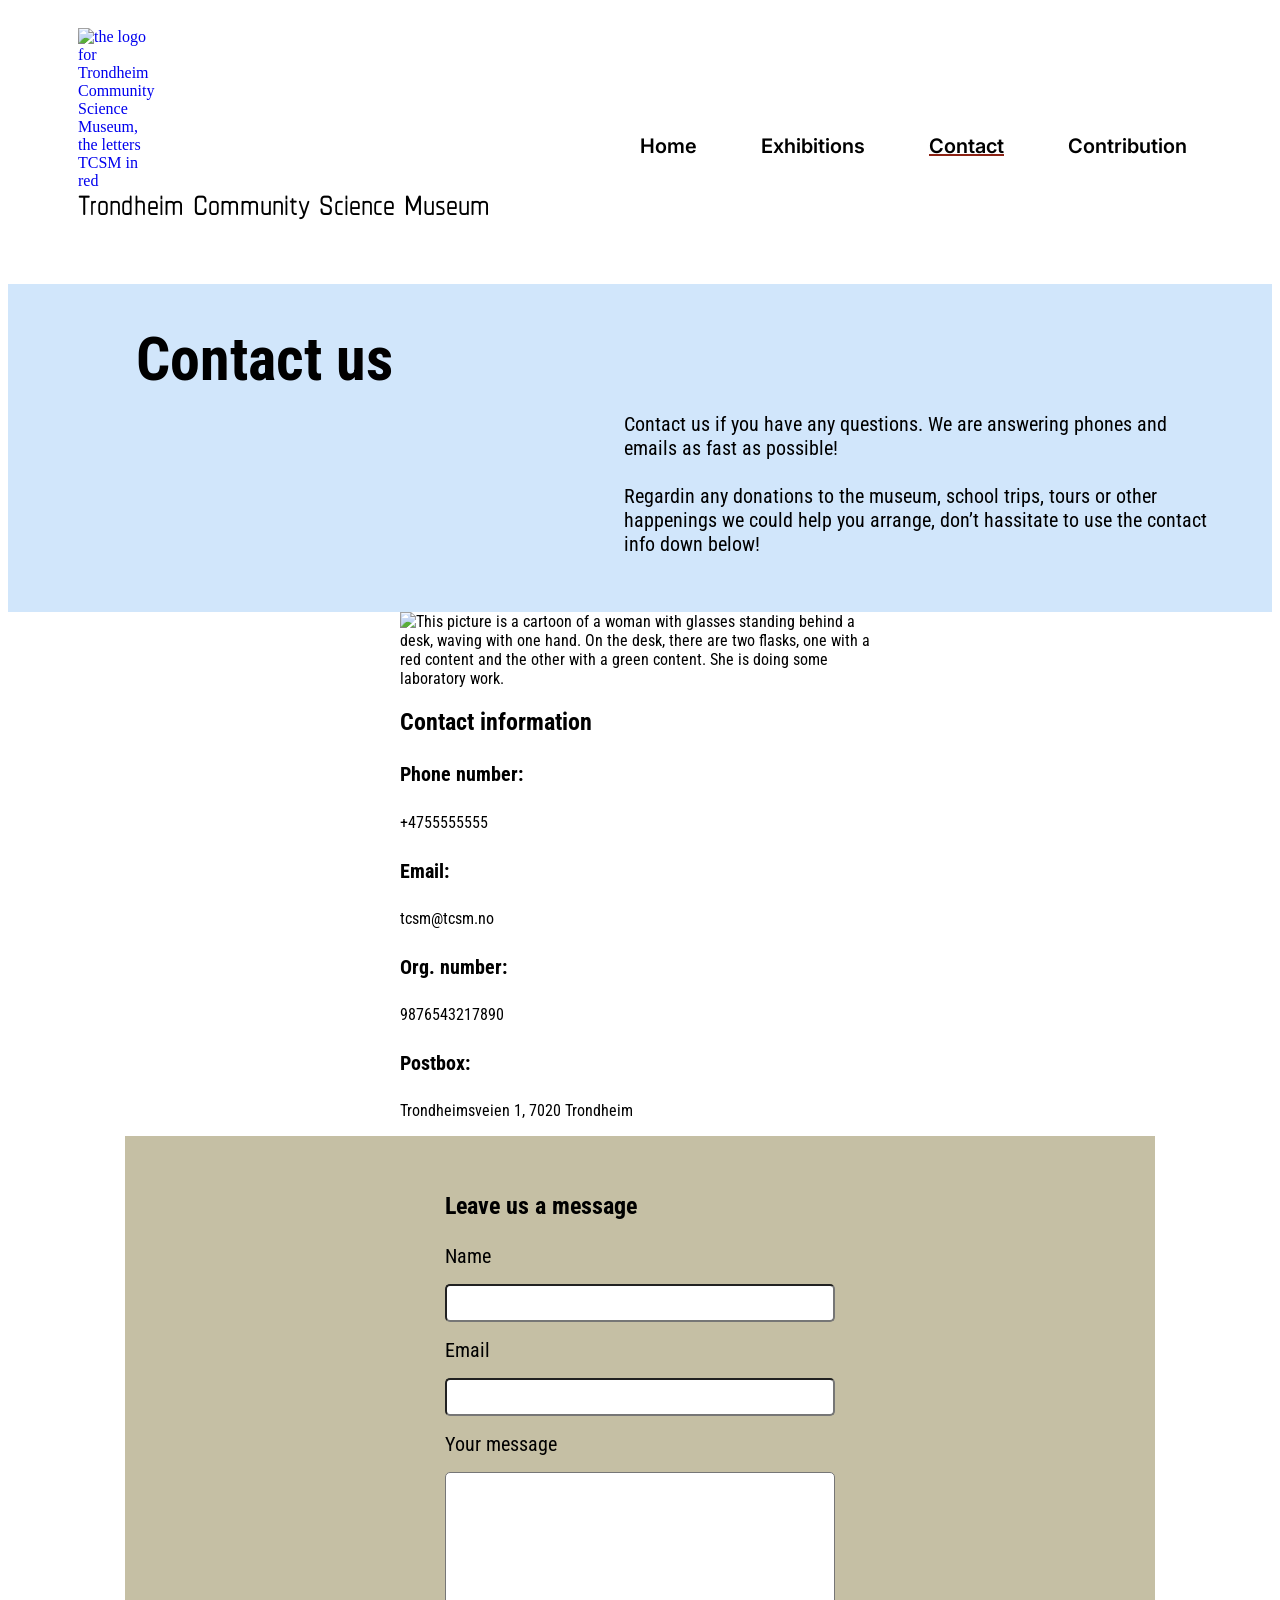
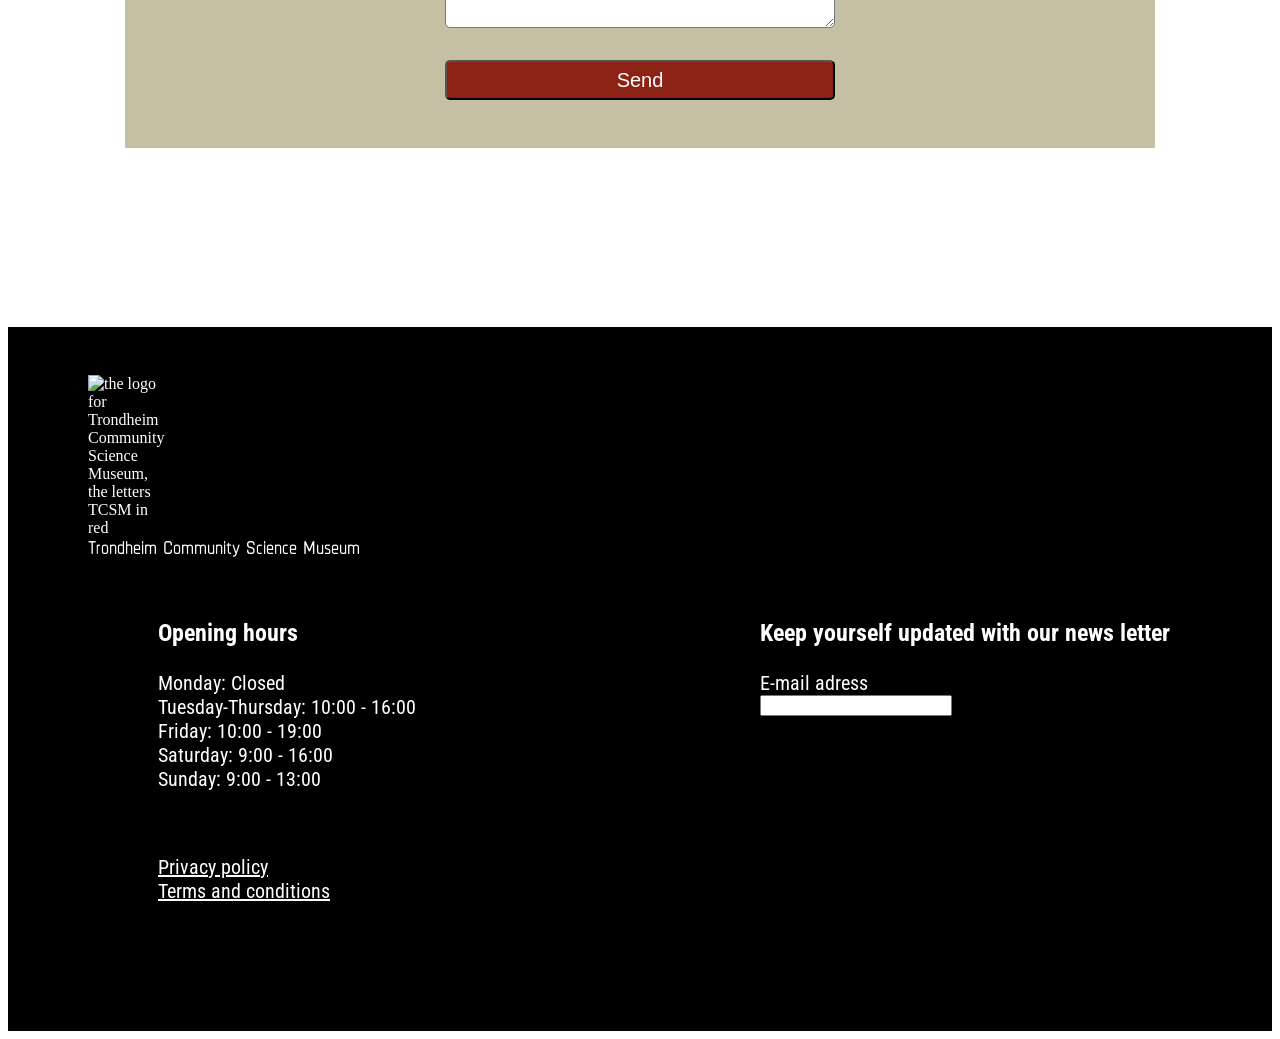
==== contact.html @ 6265d52e "megachange" ====
<!DOCTYPE html>
<html lang="en">
  <head>
    <meta charset="UTF-8" />
    <meta
      name="description"
      content="This is the contact page for the Trondheim Community Science Museum (TCSM). Here you find the information you need to get in touch with us, and also where to find us. You also have a message firm you can send in with your questions."
    />
    <meta name="viewport" content="width=device-width, initial-scale=1.0" />
    <title>Trondheim Community Science Musem</title>
    <!-- <link href="css/style.css" rel="stylesheet" /> -->
    <link href="css/incommon.css" rel="stylesheet" />
    <link href="css/contact.css" rel="stylesheet" />
    <script
      src="https://kit.fontawesome.com/cc9325c3ed.js"
      crossorigin="anonymous"
    ></script>
    <style>
      @import url("https://fonts.googleapis.com/css2?family=Roboto+Condensed:ital,wght@0,100..900;1,100..900&display=swap");
      @import url("https://fonts.googleapis.com/css2?family=Inter:ital,opsz,wght@0,14..32,100..900;1,14..32,100..900&family=Roboto+Condensed:ital,wght@0,100..900;1,100..900&display=swap");
      @import url("https://fonts.googleapis.com/css2?family=Chathura:wght@100;300;400;700;800&family=Inter:ital,opsz,wght@0,14..32,100..900;1,14..32,100..900&family=Roboto+Condensed:ital,wght@0,100..900;1,100..900&display=swap");
    </style>
  </head>

  <body>
    <header>
      <input type="checkbox" id="menu-checkbox" />
      <label for="menu-checkbox" class="menu-icon"
        ><i class="fas fa-bars"></i
      ></label>
      <nav>
        <a href="index.html" class="logo"
          ><img
            src="images/TCSM2.jpg"
            alt="the logo for Trondheim Community Science Museum, the letters TCSM in red"
          />
          <h1>Trondheim Community Science Museum</h1></a
        >

        <div class="navbar">
          <div class="nav-button">
            <a href="index.html">Home</a>
          </div>
          <div class="nav-button">
            <a href="exhibitions.html">Exhibitions</a>
          </div>
          <div class="nav-button">
            <a href="contact.html" class="active">Contact</a>
          </div>
          <div class="nav-button">
            <a href="contribution.html">Contribution</a>
          </div>
        </div>
      </nav>
    </header>
    <main>
      <div class="header-box">
        <div class="contact-us">
          <h1>Contact us</h1>

          <!-- <div class="info-text"> -->
            <p>
              Contact us if you have any questions. We are answering phones and
              emails as fast as possible!<br /><br />

              Regardin any donations to the museum, school trips, tours or other
              happenings we could help you arrange, don’t hassitate to use the
              contact info down below!
            </p>
          <!-- </div> -->
        </div>
      </div>

      <div class="red-box">
        <div class="box-content">
          <img
            src="images/contact.jpg"
            alt="This picture is a cartoon of a woman with glasses standing behind a desk, waving with one hand. On the desk, there are two flasks, one with a red content and the other with a green content. She is doing some laboratory work."
          />
        </div>
        <div class="box-text">
          <div class="box-content"><h2>Contact information</h2></div>
          <div class="contact-info">
            <h4>Phone number:</h4>
            <p>+4755555555</p>
            <h4>Email:</h4>
            <p>tcsm@tcsm.no</p>
            <h4>Org. number:</h4>
            <p>9876543217890</p>
            <h4>Postbox:</h4>
            <p>Trondheimsveien 1, 7020 Trondheim</p>
          </div>
        </div>
      </div>
      <div class="green-box2">
        <div class="contact-text">
          <h3>Leave us a message</h3>
          <form>
        <label for="name">Name</label>
        <input
          type="text"
          name="name"
          id="name"
          class="form__input"
          required
        />
        <label for="email">Email</label>
        <input
          type="email"
          name="email"
          id="email"
          class="form__input"
          required
        />

          <label for="message">Your message</label>
          <textarea
            name="message"
            id="message"
            class="form__input"
            required
          ></textarea>       
           <button type="submit">Send</button>
  </form>

       
        </div>
      </div>
      </div>
    </main>
    <footer>
      <div class="footer-test">
        <a href="index.html" class="footer-logo"
          ><img
            src="images/TCSM.png"
            alt="the logo for Trondheim Community Science Museum, the letters TCSM in red"
          />
          <h1>Trondheim Community Science Museum</h1></a
        >
        <div class="footer-columns">
          <div class="opening-hours">
            <h3>Opening hours</h3>
            Monday: Closed<br />
            Tuesday-Thursday: 10:00 - 16:00<br />
            Friday: 10:00 - 19:00<br />
            Saturday: 9:00 - 16:00<br />
            Sunday: 9:00 - 13:00<br />
          </div>

          <div class="news-letter-some">
            <h3>Keep yourself updated with our news letter</h3>
            <div class="email">
              <label for="email">E-mail adress</label>
              <input
                type="email"
                name="email"
                id="email"
                class="form__input"
                required
              />
            </div>
            <div class="sosial-media">
              <div class="some-logo">
                <a href="https://www.facebook.com/"
                  ><i class="fab fa-facebook-f"></i
                ></a>
              </div>
              <div class="some-logo">
                <a href="https://www.Instagram.com/"
                  ><i class="fab fa-instagram"></i
                ></a>
              </div>
            </div>
          </div>
          <div class="privacy-terms">
            <a href="document-pp.html">Privacy policy</a>
            <a href="document-tc.html">Terms and conditions</a>
          </div>
        </div>
      </div>
    </footer>
  </body>
</html>
---- css/style.css ----
.header-pic img {
  justify-self: center;
  width: 100%;
}

.get-involved {
  background-color: hwb(49 29% 45% / 0.5);
  max-width: 100%;
  display: grid;
  grid-template-columns: 1fr 1fr;
  justify-content: center;
  align-items: top;
}

.contact-us {
  background-color: rgba(164, 206, 248, 0.5);
  max-width: 100%;
  display: grid;
  grid-template-columns: 1fr 1fr;
  justify-content: center;
  align-items: top;
}

.exhibition-spaces {
  display: grid;
  grid-template-columns: 1fr 1fr;
  justify-content: center;
  align-items: top;
  background-color: hsla(21, 61%, 50%, 0.5);
  width: 100%;
}
.name {
  display: flex;
  flex-direction: column;
}

/* input {
    border-radius: 5px;
    height: 2vw;
    width: 20vw;
  } */

.contact-text {
  display: flex;
  flex-direction: column;
  justify-content: center;
  font-family: "Roboto condensed", "Open Sans", "Helvetica Neue", sans-serif;
  font-size: 14px;
}

form {
  display: flex;
  flex-direction: column;
  justify-content: center;
  font-size: 20px;
}

.your-message {
  display: flex;
  flex-direction: column;
  justify-content: center;
  border-radius: 5px 5px 5px 5px;
  max-width: 30vw;
}

textarea {
  min-height: 150px;
  border-radius: 5px;
  margin: 1rem 0 1rem 0;
}

.header-box p {
  max-width: 60%;
  margin-bottom: 5rem;
  margin-right: 3rem;
}

.header-box-black p {
  max-width: 80%;
  margin-bottom: 5rem;
  margin-right: 3rem;
}

.header-box-black h4 {
  font-style: italic;
  font-weight: 100;
}

.p-p {
  background-color: rgb(0, 0, 0);
  max-width: 100%;
  display: grid;
  grid-template-columns: 1fr 1fr;
  justify-content: center;
  align-items: top;
  color: white;
}

.privacy-terms-doc {
  max-width: 100%;
}

.placement {
  display: flex;
  justify-content: center;
  max-width: 60%;
  margin-top: 115px;
}

.info-text {
  margin: 8rem 5rem 0rem 5rem;
  font-family: "Roboto condensed", "Open Sans", "Helvetica Neue", sans-serif;
}

.info-text2 {
  font-family: "Roboto condensed", "Open Sans", "Helvetica Neue", sans-serif;
  display: flex;
  align-items: center;
  flex-direction: column;
  min-height: 30rem;
}

.contact-info {
  display: grid;
  grid-template-columns: 1fr 1fr;
  margin: 0vw 2vw 0vw 5vw;
  font-family: "Roboto condensed", "Open Sans", "Helvetica Neue", sans-serif;
  font-size: 16px 14px;
}

.welcome {
  display: flex;
  flex-direction: column;
  justify-content: center;
  align-items: center;
  margin-top: 115px;
}

main h2 {
  font-family: "Roboto condensed", "Open Sans", "Helvetica Neue", sans-serif;
  font-size: 36px;
  max-width: 60%;
}

main p {
  font-family: "inter";
  font-size: 16px;
  max-width: 80%;
  line-height: 1.5;
}

main img {
  max-width: 80%;
}

.box-text {
  display: grid;
  justify-content: center;
  align-items: center;
}

.box-content {
  display: flex;
  justify-content: center;
  align-items: center;
}

.blue-box {
  background-color: rgba(164, 206, 248, 0.5);
  display: flex;
  flex-direction: column;
  max-width: 80%;
  margin-top: 5rem;
  padding-bottom: 2rem;
  padding-top: 2rem;
}

.blue-box img {
  margin-top: 2rem;
  max-height: 30rem;
  display: flex;
  flex-wrap: wrap;
}

.red-box {
  background-color: hsla(21, 61%, 50%, 0.5);
  display: flex;
  flex-direction: column;
  max-width: 80%;
  margin-top: 5rem;
  padding-bottom: 2rem;
  padding-top: 2rem;
}

.red-box img {
  margin-top: 2rem;
  max-height: 30rem;
  display: flex;
  flex-wrap: wrap;
}

.green-box {
  background-color: hwb(49 29% 45% / 0.5);
  display: flex;
  flex-direction: column;
  max-width: 80%;
  margin-top: 5rem;
  padding-bottom: 2rem;
  padding-top: 2rem;
}

.green-box img {
  margin-top: 2rem;
  max-height: 30rem;
  display: flex;
  flex-wrap: wrap;
}

button {
  background-color: #8c2214;
  color: white;
  border: none;
  border-radius: 5px;
  padding: 6px 0;
  margin-top: 10px;
  font-size: 20px;
  cursor: pointer;
}

main h1 {
  font-family: "Roboto condensed", "Open Sans", "Helvetica Neue", sans-serif;
  font-size: 48px;
  margin-left: 3rem;
  margin-top: 2rem;
}

main main h4 {
  font-family: "Roboto condensed", "Open Sans", "Helvetica Neue", sans-serif;
  font-size: 20px;
}

.exhibition-spaces {
  display: grid;
  grid-template-columns: 1fr 1fr;
  justify-content: center;
  align-items: top;
  background-color: hsla(21, 61%, 50%, 0.5);
  max-width: 100%;
}

main {
  display: flex;
  flex-direction: column;
  align-items: center;
}
---- css/incommon.css ----
nav {
    display: grid;
    grid-template-columns: 1fr 1fr;
    align-items: center;
    margin: 0px 70px 0px 70px;
  }

  nav a {
    text-decoration: none;
  }

  .navbar {
    display: flex;
    flex-wrap: wrap;
    gap: 5vw;
  }

  .active {
    text-decoration: underline;
    text-decoration-color: #8c2214;
  }
  nav a:hover {
    text-decoration: underline;
    text-decoration-color: #8c2214;
  }

  .navbar a {
    font-family: "inter";
    color: black;
    font-weight: 600;
    font-size: 20px;
  }

  .menu-icon {
    display: none;
  }

  #menu-checkbox {
    display: none;
  }

  header h1 {
    font-family: "chathura", "Open Sans", "Helvetica Neue", sans-serif;
    font-size: 48px;
    color: black;
    margin-top: -1.5rem;
    max-width: max-content;
  }

  .logo {
    text-decoration: none;
    max-width: fit-content;
  }

  .logo img {
    max-width: 5rem;
    margin-top: 20px;
  }
  .navbar header img {
    max-width: 100%;
  }
  main {
    display: flex;
    flex-direction: column;
    align-items: center;
  }

  main h3 {
    font-size: 24px;
  }

  main h1 {
    font-family: "Roboto condensed", "Open Sans", "Helvetica Neue", sans-serif;
    font-size: 60px;
    margin-left: 10vw;
  }

  main h4 {
    font-family: "Roboto condensed", "Open Sans", "Helvetica Neue", sans-serif;
    font-size: 20px;
  }

  
  footer {
    padding: 3rem 0rem 3rem 3rem;
    margin-top: 179px;
    background-color: black;
    color: white;
  }

  .footer-logo img {
    max-width: 5rem;
  }

  .footer-test {
    display: grid;
    align-items: center;
    justify-content: center;
  }
  .footer-columns {
    display: grid;
    grid-template-columns: 1fr 1fr;
    margin: 0px 70px 0px 70px;
    font-family: "Roboto condensed", "Open Sans", "Helvetica Neue", sans-serif;
    font-size: 20px;
    gap: 15vw;
  }

  footer h1 {
    color: white;
    font-family: "chathura", "Open Sans", "Helvetica Neue", sans-serif;
    font-size: 48;
    margin-top: -1rem;
    max-width: fit-content;
  }

  footer h3 {
    font-size: 24px;
    max-width: fit-content;
  }

  .email {
    display: flex;
    flex-direction: column;
    max-width: 15vw;
  }

  footer a {
    text-decoration: none;
    color: white;
    max-width: fit-content;
  }

  .some-logo {
    display: inline-block;
    padding: 0.5vw;
  }

  .some-logo i {
    font-size: 26px;
  }

  .sosial-media {
    margin: 1vw 0vw 0vw 17vw;
  }

  .privacy-terms {
    text-decoration: underline;
    display: flex;
    flex-direction: column;
    margin-top: -10vw;
  }

  .news-letter-some {
    justify-self: center;
  }

  
@media (max-width: 1000px) {
  header {
    background-color: black;
    max-width: 100%;
  }

  #menu-checkbox:checked ~ nav {
    display: block;
    background-color: black;
    font-family: "Roboto condensed", "Open Sans", "Helvetica Neue", sans-serif;
    font-size: 20px;
    position: absolute;
    z-index: 2;
  }

  .nav-button a {
    color: white;
    text-decoration: none;
    margin: 1rem;
    gap: 2rem;
  }

  .nav-button {
    padding: 1rem;
  }

  .navbar {
    padding: 0.5rem;
  }

  .menu-icon {
    display: block;
    cursor: pointer;
  }

  .menu-icon i {
    font-size: 47px;
    color: white;
    background-color: black;
    padding: 5px 7px 5px 7px;
  }

  nav,
  #menu-checkbox {
    display: none;
  }

  .active {
    background-color: #8c2214;
  }
  nav a:hover {
    background-color: #8c2214;
  }

  .logo img {
    display: none;
  }

  nav h1 {
    display: none;
  }

  .header-pic img {
    width: 100%;
  }

  footer {
    padding: 3rem 0rem 3rem 1rem;
    margin-top: 79px;
    background-color: black;
    color: white;
  }



  .footer-logo img {
    max-width: 3rem;
    margin-bottom: 0.7rem;
  }

  .footer-columns {
    margin: 0px 20px 0px 20px;
    font-family: "Roboto condensed", "Open Sans", "Helvetica Neue", sans-serif;
    font-size: 14px;
  }

  footer h3 {
    font-size: 15px;
  }

  .some-logo i {
    font-size: 18px;
  }

  h3 {
    font-family: "Roboto condensed", "Open Sans", "Helvetica Neue", sans-serif;
    font-size: 20px;
  }

  h2 {
    font-family: "Roboto condensed", "Open Sans", "Helvetica Neue", sans-serif;
    font-size: 36px;
    max-width: 80%;
  }


  /* .email {
    display: flex;
    flex-direction: column;
    max-width: 20vw;
  } */
/* 
  footer a {
    text-decoration: none;
    color: white;
  } */

  /* .some-logo {
    display: inline-block;
    padding: 0.4rem;
  }

  .some-logo i {
    font-size: 18px;
  }

  .sosial-media {
    margin: 0vw 0vw 0vw 14vw;
  } */

  /* .privacy-terms {
    text-decoration: underline;
    display: flex;
    flex-direction: column;
    margin-top: 5vw;
    margin-bottom: 2rem;
  } */
/* 
  .news-letter-some {
    justify-self: center;
  } */

  /* footer h1 {
    color: white;
    font-family: "chathura", "Open Sans", "Helvetica Neue", sans-serif;
    font-size: 36px;
    margin-top: -1.5rem;
  } */
}
---- css/contact.css ----
img {
  max-width: 30rem;
}

form {
  display: flex;
  flex-direction: column;
  justify-content: center;
  font-size: 20px;

}

form input,
form textarea,
button {
    border-radius: 5px;
    margin: 1rem 0;
}

form input {
    height: 2rem;
}

textarea {
    min-height: 150px;
    width: 30vw;
}

button {
    background-color: #8c2214;
    height: 2.5rem;
    color: white;
    font-size: 20px;
    cursor: pointer;
}

main {
    font-family: "Roboto condensed", "Open Sans", "Helvetica Neue", sans-serif;
}

.green-box2 {
  background-color: hwb(49 29% 45% / 0.5);
padding: 2rem 20rem;
}

.header-box {
    background-color: rgba(164, 206, 248, 0.5) ;
    width: 100%;
    padding: 0 0 5rem 0;
}

.contact-us {
display: grid;
grid-template-columns: 1fr 1fr;
padding: 0 2rem 2rem 0;
}

.contact-us h1 {
    /* position: relative; */
}

.contact-us p {
    top: 50%;
    position: relative;
    padding: 0 2rem 2rem 0;
    font-size: 20px;
}
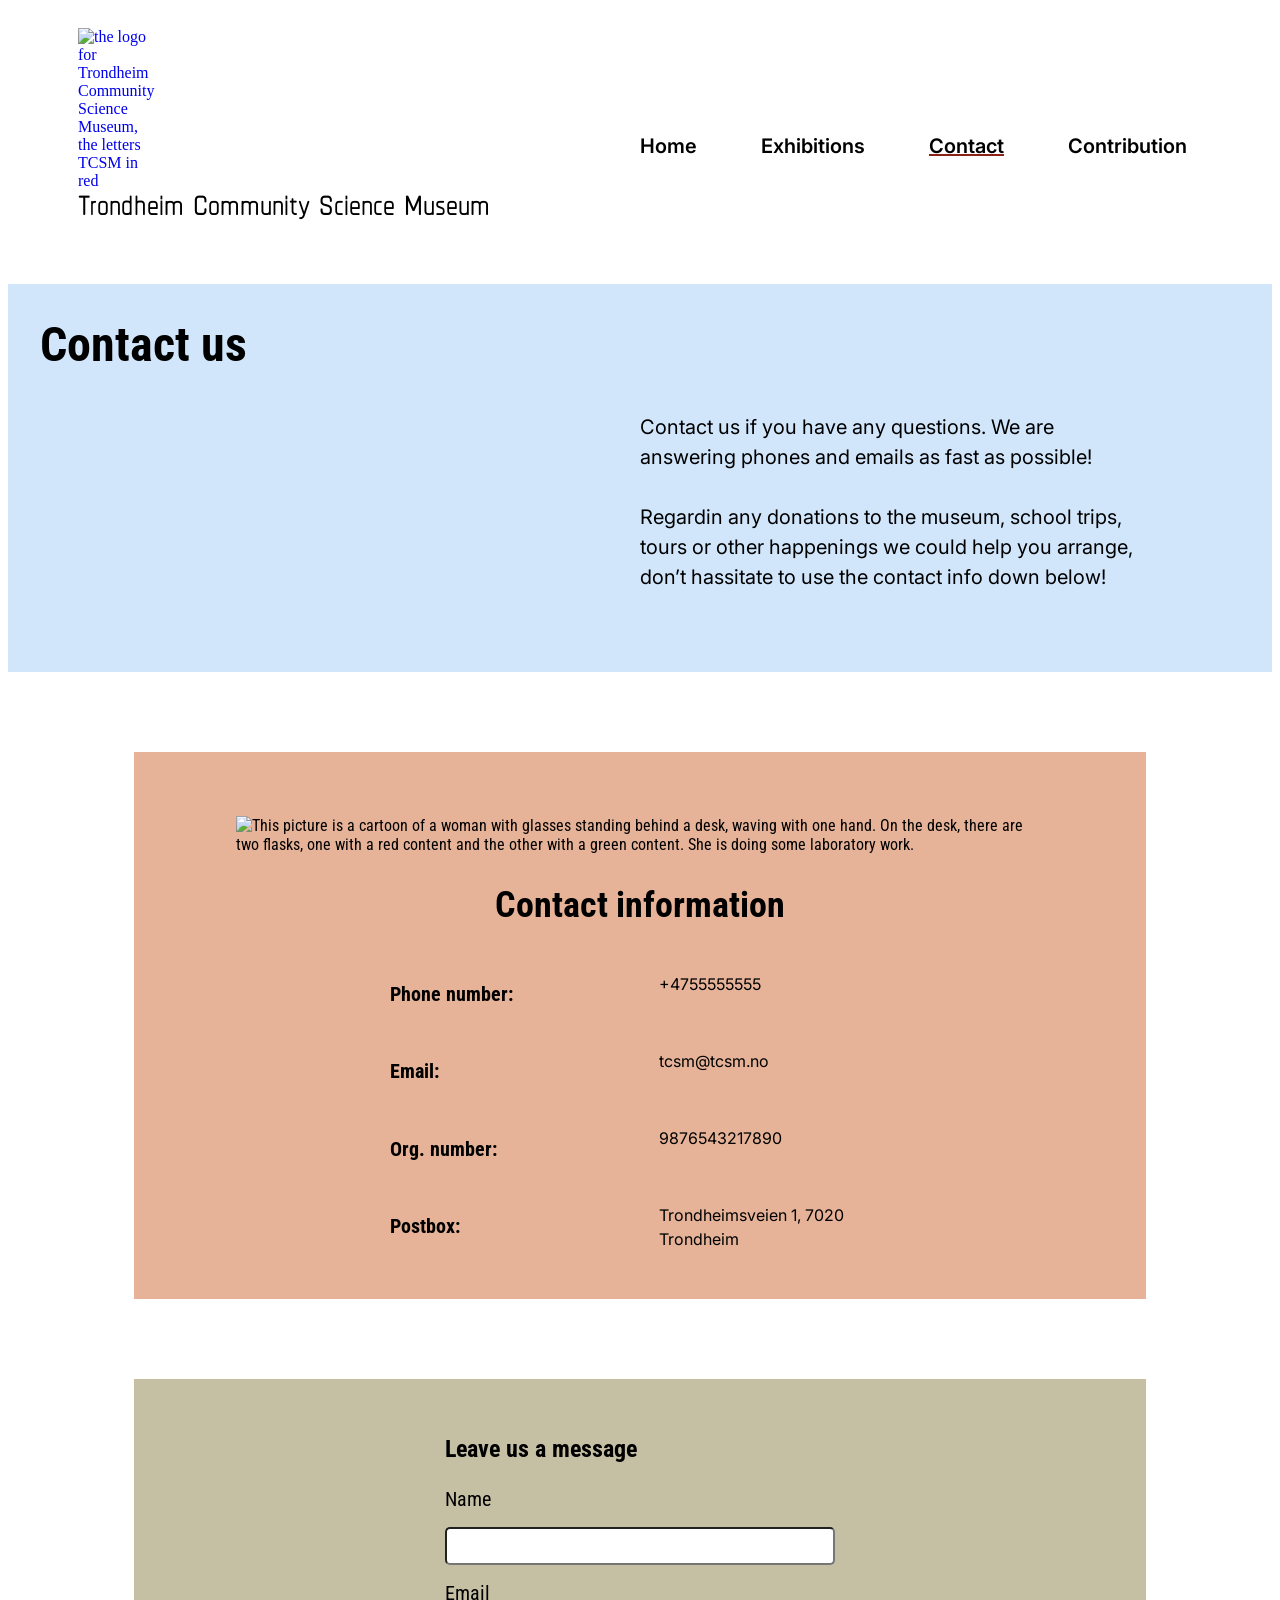
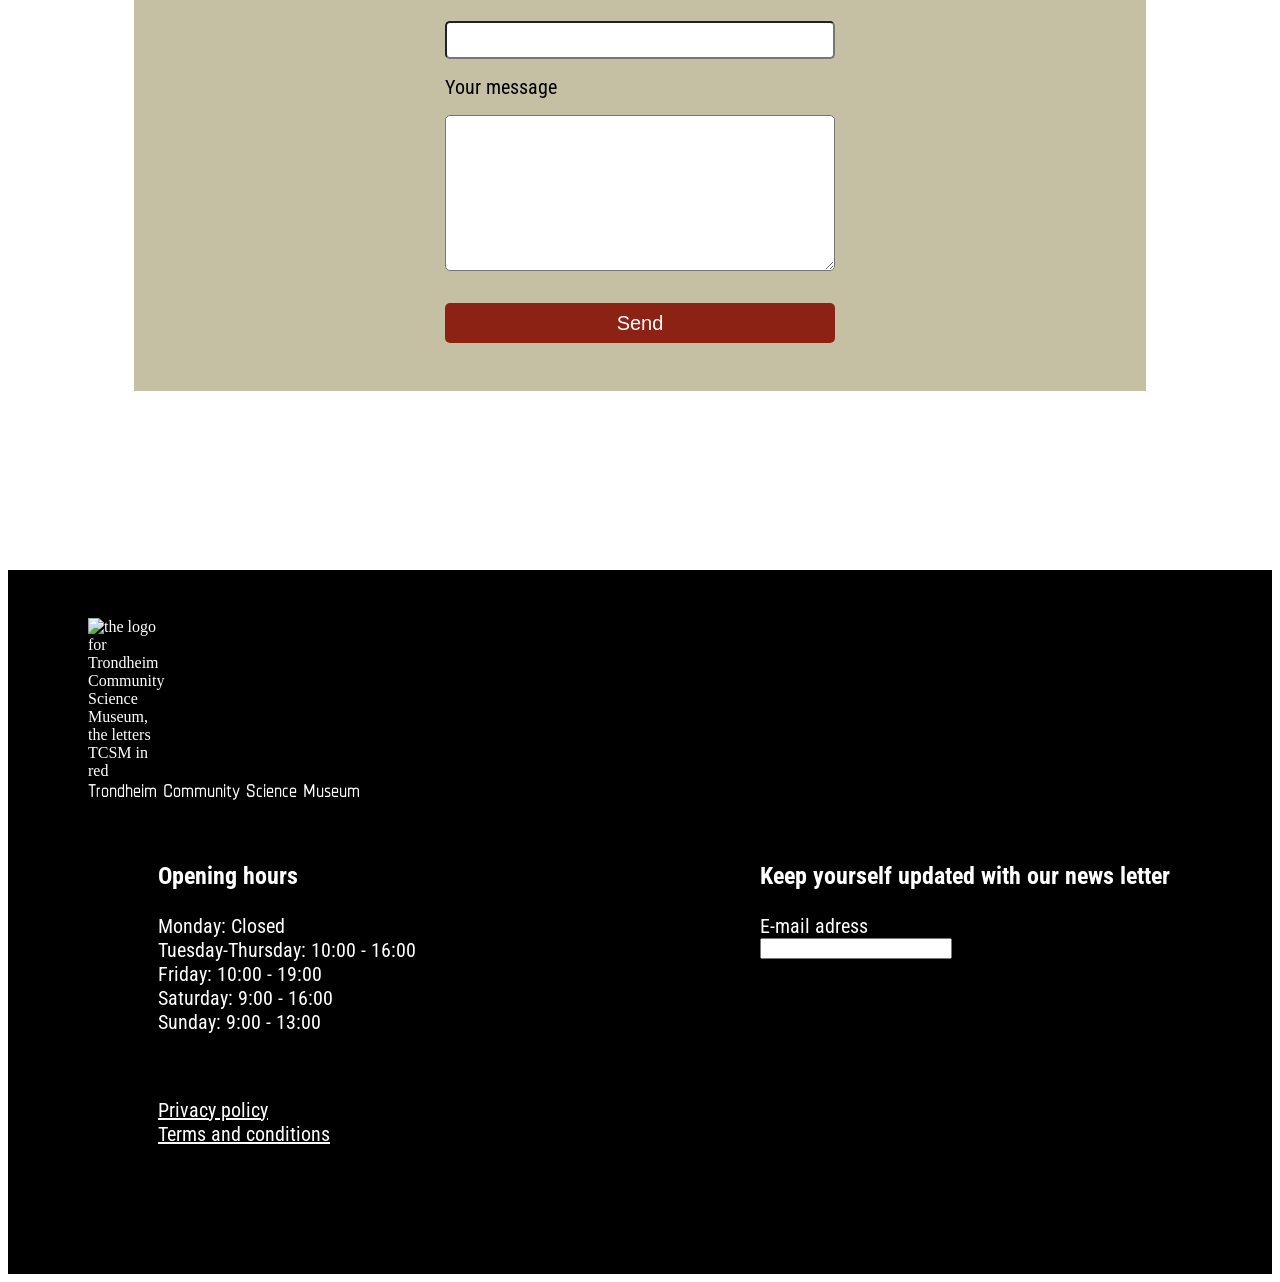
==== commit d21a695f: "Cleanup" ====
--- a/contact.html
+++ b/contact.html
@@ -10,6 +10,7 @@
     <title>Trondheim Community Science Musem</title>
     <!-- <link href="css/style.css" rel="stylesheet" /> -->
     <link href="css/incommon.css" rel="stylesheet" />
+    <link href="css/style.css" rel="stylesheet" />
     <link href="css/contact.css" rel="stylesheet" />
     <script
       src="https://kit.fontawesome.com/cc9325c3ed.js"
@@ -67,6 +68,7 @@
               happenings we could help you arrange, don’t hassitate to use the
               contact info down below!
             </p>
+
           <!-- </div> -->
         </div>
       </div>
--- a/css/style.css
+++ b/css/style.css
@@ -9,7 +9,10 @@
   display: grid;
   grid-template-columns: 1fr 1fr;
   justify-content: center;
-  align-items: top;
+}
+
+.get-involved p {
+  font-size: 20px;
 }
 
 .contact-us {
@@ -18,41 +21,30 @@
   display: grid;
   grid-template-columns: 1fr 1fr;
   justify-content: center;
-  align-items: top;
+
+}
+
+.contact-us p {
+  font-size: 20px;
+  padding: 8rem 0 0 0;
+
 }
 
 .exhibition-spaces {
   display: grid;
   grid-template-columns: 1fr 1fr;
   justify-content: center;
-  align-items: top;
+
   background-color: hsla(21, 61%, 50%, 0.5);
   width: 100%;
 }
+.exhibition-spaces p {
+  font-size: 20px;
+}
+
 .name {
   display: flex;
   flex-direction: column;
-}
-
-/* input {
-    border-radius: 5px;
-    height: 2vw;
-    width: 20vw;
-  } */
-
-.contact-text {
-  display: flex;
-  flex-direction: column;
-  justify-content: center;
-  font-family: "Roboto condensed", "Open Sans", "Helvetica Neue", sans-serif;
-  font-size: 14px;
-}
-
-form {
-  display: flex;
-  flex-direction: column;
-  justify-content: center;
-  font-size: 20px;
 }
 
 .your-message {
@@ -69,12 +61,6 @@
   margin: 1rem 0 1rem 0;
 }
 
-.header-box p {
-  max-width: 60%;
-  margin-bottom: 5rem;
-  margin-right: 3rem;
-}
-
 .header-box-black p {
   max-width: 80%;
   margin-bottom: 5rem;
@@ -107,17 +93,12 @@
   margin-top: 115px;
 }
 
-.info-text {
-  margin: 8rem 5rem 0rem 5rem;
-  font-family: "Roboto condensed", "Open Sans", "Helvetica Neue", sans-serif;
-}
-
 .info-text2 {
   font-family: "Roboto condensed", "Open Sans", "Helvetica Neue", sans-serif;
   display: flex;
-  align-items: center;
-  flex-direction: column;
-  min-height: 30rem;
+  flex-direction: column;
+  justify-content: center;
+  align-items: center;
 }
 
 .contact-info {
@@ -165,55 +146,25 @@
   align-items: center;
 }
 
-.blue-box {
+.blue-box2 {
   background-color: rgba(164, 206, 248, 0.5);
-  display: flex;
-  flex-direction: column;
-  max-width: 80%;
-  margin-top: 5rem;
-  padding-bottom: 2rem;
-  padding-top: 2rem;
-}
-
-.blue-box img {
-  margin-top: 2rem;
-  max-height: 30rem;
-  display: flex;
-  flex-wrap: wrap;
-}
-
-.red-box {
-  background-color: hsla(21, 61%, 50%, 0.5);
-  display: flex;
-  flex-direction: column;
-  max-width: 80%;
-  margin-top: 5rem;
-  padding-bottom: 2rem;
-  padding-top: 2rem;
-}
-
-.red-box img {
-  margin-top: 2rem;
-  max-height: 30rem;
-  display: flex;
-  flex-wrap: wrap;
-}
-
-.green-box {
+  display: grid;
+  grid-template-columns: 1fr 1fr;
+  justify-content: center;
+  margin: 5rem 5rem 0 5rem;
+  padding: 2rem;
+  width: 80%;
+}
+
+.green-box2 {
   background-color: hwb(49 29% 45% / 0.5);
   display: flex;
   flex-direction: column;
-  max-width: 80%;
-  margin-top: 5rem;
-  padding-bottom: 2rem;
-  padding-top: 2rem;
-}
-
-.green-box img {
-  margin-top: 2rem;
-  max-height: 30rem;
-  display: flex;
-  flex-wrap: wrap;
+  justify-content: center;
+  align-items: center;
+  margin: 5rem 5rem 0 5rem;
+  padding: 2rem 0;
+  width: 80%;
 }
 
 button {
@@ -227,25 +178,9 @@
   cursor: pointer;
 }
 
-main h1 {
-  font-family: "Roboto condensed", "Open Sans", "Helvetica Neue", sans-serif;
-  font-size: 48px;
-  margin-left: 3rem;
-  margin-top: 2rem;
-}
-
-main main h4 {
-  font-family: "Roboto condensed", "Open Sans", "Helvetica Neue", sans-serif;
-  font-size: 20px;
-}
-
-.exhibition-spaces {
-  display: grid;
-  grid-template-columns: 1fr 1fr;
-  justify-content: center;
-  align-items: top;
-  background-color: hsla(21, 61%, 50%, 0.5);
-  max-width: 100%;
+main h4 {
+  font-family: "Roboto condensed", "Open Sans", "Helvetica Neue", sans-serif;
+  font-size: 20px;
 }
 
 main {
@@ -253,3 +188,24 @@
   flex-direction: column;
   align-items: center;
 }
+
+@media (max-width: 1000px) {
+  .get-involved,
+  .contact-us,
+  .exhibition-spaces {
+    display: flex;
+    flex-direction: column;
+    align-items: center;
+  }
+
+  .blue-box2 {
+    display: flex;
+    flex-direction: column;
+    align-items: center;
+    margin: 5rem 0rem;
+  }
+
+  .exhibition-spaces p {
+    font-size: 16px;
+  }
+}
--- a/css/incommon.css
+++ b/css/incommon.css
@@ -71,8 +71,8 @@
 
   main h1 {
     font-family: "Roboto condensed", "Open Sans", "Helvetica Neue", sans-serif;
-    font-size: 60px;
-    margin-left: 10vw;
+    font-size: 48px;
+    margin: 2rem 0 3rem 2rem ;
   }
 
   main h4 {
@@ -80,7 +80,60 @@
     font-size: 20px;
   }
 
+  .header-box p {
+    margin: 0 0 5rem 0;
+  }
+
   
+.blue-box {
+  background-color: rgba(164, 206, 248, 0.5);
+}
+
+.blue-box img {
+  margin-top: 2rem;
+  max-height: 30rem;
+  display: flex;
+  flex-wrap: wrap;
+}
+
+.red-box {
+  background-color: hsla(21, 61%, 50%, 0.5);
+}
+
+.red-box,
+.green-box,
+.blue-box {
+  display: flex;
+  flex-direction: column;
+  margin: 5rem 0 0 0;
+  padding: 2rem 0 2rem 0;
+  width: 80%;
+}
+
+.red-box img {
+  margin-top: 2rem;
+  max-height: 30rem;
+  display: flex;
+  flex-wrap: wrap;
+}
+
+.green-box {
+  background-color: hwb(49 29% 45% / 0.5);
+
+}
+
+.green-box img {
+  margin-top: 2rem;
+  max-height: 30rem;
+  display: flex;
+  flex-wrap: wrap;
+}
+
+.info-text {
+  margin: 8rem 0rem 0rem 0rem;
+  font-family: "Roboto condensed", "Open Sans", "Helvetica Neue", sans-serif;
+}
+
   footer {
     padding: 3rem 0rem 3rem 3rem;
     margin-top: 179px;
@@ -222,6 +275,13 @@
     width: 100%;
   }
 
+  .red-box,
+  .green-box,
+  .blue-box
+  .green-box2 {
+    margin: 2rem;
+  }
+
   footer {
     padding: 3rem 0rem 3rem 1rem;
     margin-top: 79px;
@@ -229,8 +289,6 @@
     color: white;
   }
 
-
-
   .footer-logo img {
     max-width: 3rem;
     margin-bottom: 0.7rem;
@@ -255,10 +313,21 @@
     font-size: 20px;
   }
 
-  h2 {
-    font-family: "Roboto condensed", "Open Sans", "Helvetica Neue", sans-serif;
-    font-size: 36px;
+ main h2 {
+    font-family: "Roboto condensed", "Open Sans", "Helvetica Neue", sans-serif;
+    font-size: 24px;
     max-width: 80%;
+  }
+
+    main h1 {
+    margin: 1rem 0 1rem 0;
+  }
+
+  .info-text {
+    display: flex;
+    flex-direction: column;
+    align-items: center;
+    margin: 0rem;
   }
 
 
--- a/css/style.css
+++ b/css/style.css
@@ -9,7 +9,10 @@
   display: grid;
   grid-template-columns: 1fr 1fr;
   justify-content: center;
-  align-items: top;
+}
+
+.get-involved p {
+  font-size: 20px;
 }
 
 .contact-us {
@@ -18,41 +21,30 @@
   display: grid;
   grid-template-columns: 1fr 1fr;
   justify-content: center;
-  align-items: top;
+
+}
+
+.contact-us p {
+  font-size: 20px;
+  padding: 8rem 0 0 0;
+
 }
 
 .exhibition-spaces {
   display: grid;
   grid-template-columns: 1fr 1fr;
   justify-content: center;
-  align-items: top;
+
   background-color: hsla(21, 61%, 50%, 0.5);
   width: 100%;
 }
+.exhibition-spaces p {
+  font-size: 20px;
+}
+
 .name {
   display: flex;
   flex-direction: column;
-}
-
-/* input {
-    border-radius: 5px;
-    height: 2vw;
-    width: 20vw;
-  } */
-
-.contact-text {
-  display: flex;
-  flex-direction: column;
-  justify-content: center;
-  font-family: "Roboto condensed", "Open Sans", "Helvetica Neue", sans-serif;
-  font-size: 14px;
-}
-
-form {
-  display: flex;
-  flex-direction: column;
-  justify-content: center;
-  font-size: 20px;
 }
 
 .your-message {
@@ -69,12 +61,6 @@
   margin: 1rem 0 1rem 0;
 }
 
-.header-box p {
-  max-width: 60%;
-  margin-bottom: 5rem;
-  margin-right: 3rem;
-}
-
 .header-box-black p {
   max-width: 80%;
   margin-bottom: 5rem;
@@ -107,17 +93,12 @@
   margin-top: 115px;
 }
 
-.info-text {
-  margin: 8rem 5rem 0rem 5rem;
-  font-family: "Roboto condensed", "Open Sans", "Helvetica Neue", sans-serif;
-}
-
 .info-text2 {
   font-family: "Roboto condensed", "Open Sans", "Helvetica Neue", sans-serif;
   display: flex;
-  align-items: center;
-  flex-direction: column;
-  min-height: 30rem;
+  flex-direction: column;
+  justify-content: center;
+  align-items: center;
 }
 
 .contact-info {
@@ -165,55 +146,25 @@
   align-items: center;
 }
 
-.blue-box {
+.blue-box2 {
   background-color: rgba(164, 206, 248, 0.5);
-  display: flex;
-  flex-direction: column;
-  max-width: 80%;
-  margin-top: 5rem;
-  padding-bottom: 2rem;
-  padding-top: 2rem;
-}
-
-.blue-box img {
-  margin-top: 2rem;
-  max-height: 30rem;
-  display: flex;
-  flex-wrap: wrap;
-}
-
-.red-box {
-  background-color: hsla(21, 61%, 50%, 0.5);
-  display: flex;
-  flex-direction: column;
-  max-width: 80%;
-  margin-top: 5rem;
-  padding-bottom: 2rem;
-  padding-top: 2rem;
-}
-
-.red-box img {
-  margin-top: 2rem;
-  max-height: 30rem;
-  display: flex;
-  flex-wrap: wrap;
-}
-
-.green-box {
+  display: grid;
+  grid-template-columns: 1fr 1fr;
+  justify-content: center;
+  margin: 5rem 5rem 0 5rem;
+  padding: 2rem;
+  width: 80%;
+}
+
+.green-box2 {
   background-color: hwb(49 29% 45% / 0.5);
   display: flex;
   flex-direction: column;
-  max-width: 80%;
-  margin-top: 5rem;
-  padding-bottom: 2rem;
-  padding-top: 2rem;
-}
-
-.green-box img {
-  margin-top: 2rem;
-  max-height: 30rem;
-  display: flex;
-  flex-wrap: wrap;
+  justify-content: center;
+  align-items: center;
+  margin: 5rem 5rem 0 5rem;
+  padding: 2rem 0;
+  width: 80%;
 }
 
 button {
@@ -227,25 +178,9 @@
   cursor: pointer;
 }
 
-main h1 {
-  font-family: "Roboto condensed", "Open Sans", "Helvetica Neue", sans-serif;
-  font-size: 48px;
-  margin-left: 3rem;
-  margin-top: 2rem;
-}
-
-main main h4 {
-  font-family: "Roboto condensed", "Open Sans", "Helvetica Neue", sans-serif;
-  font-size: 20px;
-}
-
-.exhibition-spaces {
-  display: grid;
-  grid-template-columns: 1fr 1fr;
-  justify-content: center;
-  align-items: top;
-  background-color: hsla(21, 61%, 50%, 0.5);
-  max-width: 100%;
+main h4 {
+  font-family: "Roboto condensed", "Open Sans", "Helvetica Neue", sans-serif;
+  font-size: 20px;
 }
 
 main {
@@ -253,3 +188,24 @@
   flex-direction: column;
   align-items: center;
 }
+
+@media (max-width: 1000px) {
+  .get-involved,
+  .contact-us,
+  .exhibition-spaces {
+    display: flex;
+    flex-direction: column;
+    align-items: center;
+  }
+
+  .blue-box2 {
+    display: flex;
+    flex-direction: column;
+    align-items: center;
+    margin: 5rem 0rem;
+  }
+
+  .exhibition-spaces p {
+    font-size: 16px;
+  }
+}
--- a/css/contact.css
+++ b/css/contact.css
@@ -38,31 +38,10 @@
     font-family: "Roboto condensed", "Open Sans", "Helvetica Neue", sans-serif;
 }
 
-.green-box2 {
-  background-color: hwb(49 29% 45% / 0.5);
-padding: 2rem 20rem;
+@media (max-width: 1000px) {
+
+    textarea {
+        width: 50vw;
+    }
+    
 }
-
-.header-box {
-    background-color: rgba(164, 206, 248, 0.5) ;
-    width: 100%;
-    padding: 0 0 5rem 0;
-}
-
-.contact-us {
-display: grid;
-grid-template-columns: 1fr 1fr;
-padding: 0 2rem 2rem 0;
-}
-
-.contact-us h1 {
-    /* position: relative; */
-}
-
-.contact-us p {
-    top: 50%;
-    position: relative;
-    padding: 0 2rem 2rem 0;
-    font-size: 20px;
-}
-
